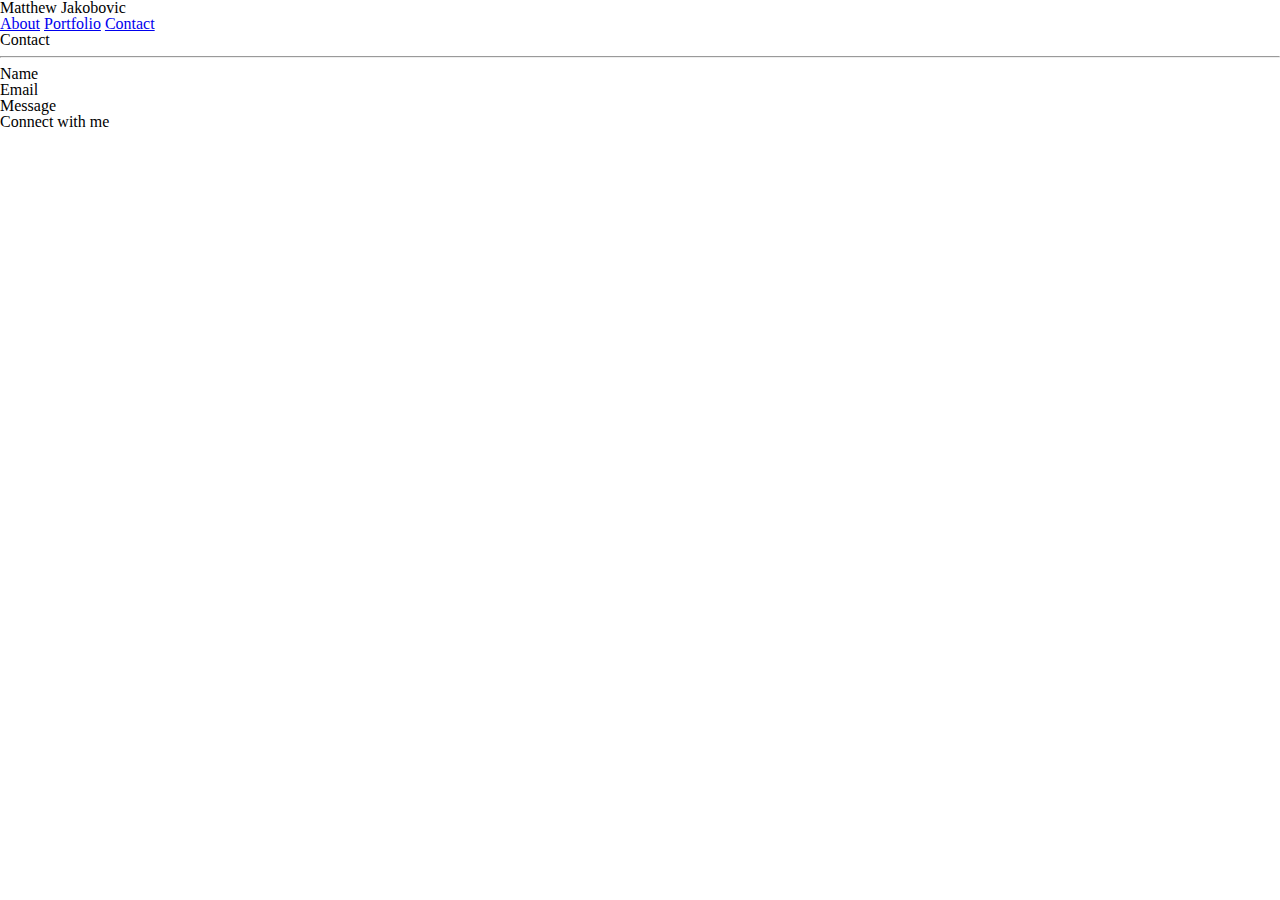
==== contact.html @ d8ba03e1 "work in progress" ====
<!DOCTYPE html>
<html>
<head>
	<title>Contact</title>
	<link rel="stylesheet" type="text/css" href="assets/css/reset.css">
	<link rel="stylesheet" type="text/css" href="assets/css/style.css">
</head>
<body>
	<header>
		<h1 id="name">Matthew Jakobovic</h1>
		<a href="index.html">About</a>
		<a href="portfolio.html">Portfolio</a>
		<a href="contact.html">Contact</a>
	</header>
	<section id="contact">
		<h1>Contact</h1>
		<hr>
		Name
		<form>
			
		</form>
		Email
		<form>
			
		</form>
		Message
		<form>
			
		</form>
	</section>
	<section id="connect">
		<h2>Connect with me</h2>
		<a href=""><img src=""></a>
		<a href=""><img src=""></a>
		<a href=""><img src=""></a>
	</section>
	<footer>
		
	</footer>
</body>
</html>
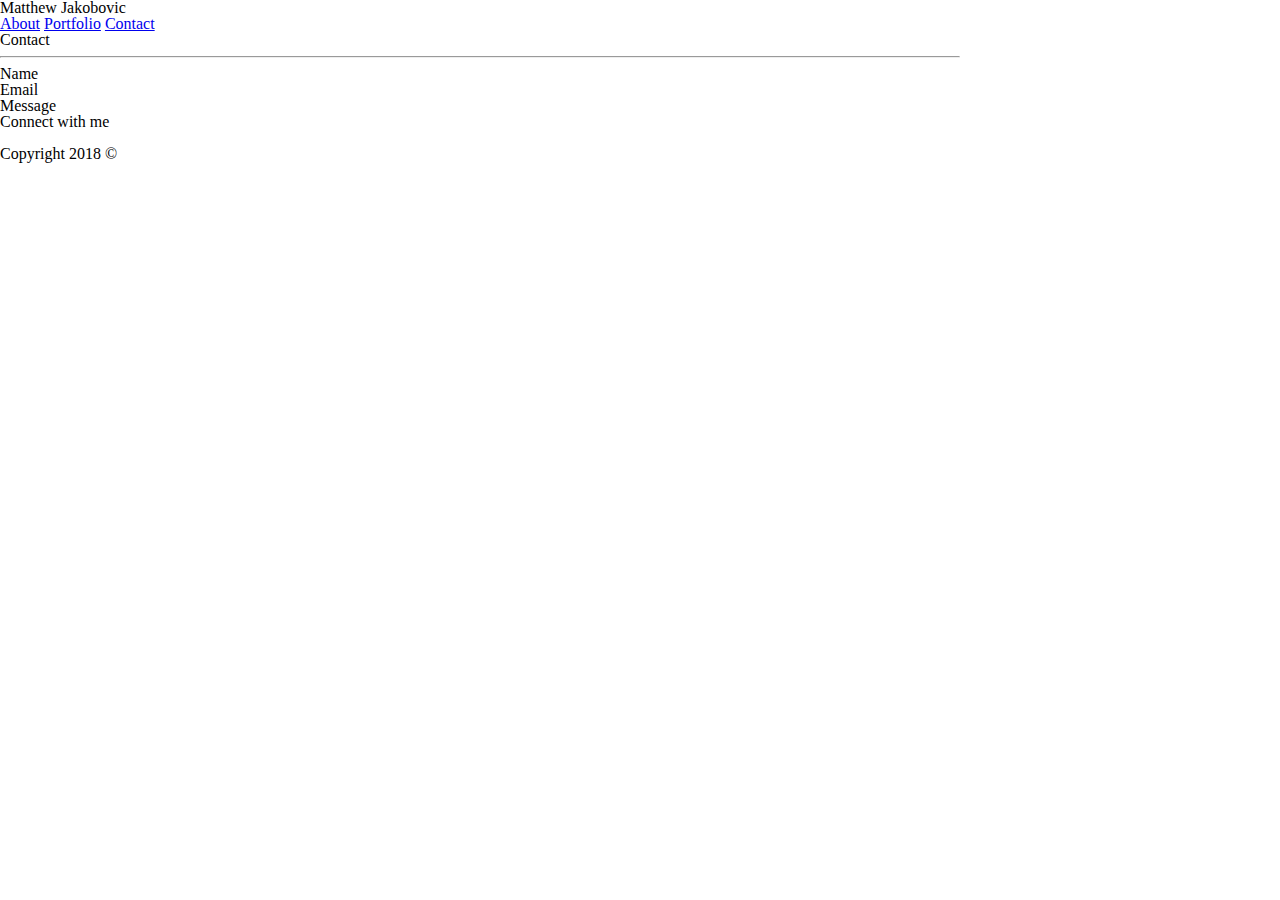
==== commit f1b82518: "update" ====
--- a/contact.html
+++ b/contact.html
@@ -1,41 +1,43 @@
 <!DOCTYPE html>
 <html>
+
 <head>
-	<title>Contact</title>
-	<link rel="stylesheet" type="text/css" href="assets/css/reset.css">
-	<link rel="stylesheet" type="text/css" href="assets/css/style.css">
+    <title>Contact</title>
+    <link rel="stylesheet" type="text/css" href="assets/css/reset.css">
+    <link rel="stylesheet" type="text/css" href="assets/css/style.css">
 </head>
+
 <body>
-	<header>
-		<h1 id="name">Matthew Jakobovic</h1>
-		<a href="index.html">About</a>
-		<a href="portfolio.html">Portfolio</a>
-		<a href="contact.html">Contact</a>
-	</header>
-	<section id="contact">
-		<h1>Contact</h1>
-		<hr>
-		Name
-		<form>
-			
-		</form>
-		Email
-		<form>
-			
-		</form>
-		Message
-		<form>
-			
-		</form>
-	</section>
-	<section id="connect">
-		<h2>Connect with me</h2>
-		<a href=""><img src=""></a>
-		<a href=""><img src=""></a>
-		<a href=""><img src=""></a>
-	</section>
-	<footer>
-		
-	</footer>
+    <header>
+        <h1 id="name">Matthew Jakobovic</h1>
+        <a href="index.html">About</a>
+        <a href="portfolio.html">Portfolio</a>
+        <a href="contact.html">Contact</a>
+    </header>
+    <section id="contact">
+        <h1>Contact</h1>
+        <hr> Name
+        <form>
+
+        </form>
+        Email
+        <form>
+
+        </form>
+        Message
+        <form>
+
+        </form>
+    </section>
+    <section id="connect">
+        <h2>Connect with me</h2>
+        <a href=""><img src=""></a>
+        <a href=""><img src=""></a>
+        <a href=""><img src=""></a>
+    </section>
+    <footer>
+        Copyright 2018 &copy;
+    </footer>
 </body>
+
 </html>--- a/assets/css/style.css
+++ b/assets/css/style.css
@@ -0,0 +1,3 @@
+body {
+    width: 960px;
+}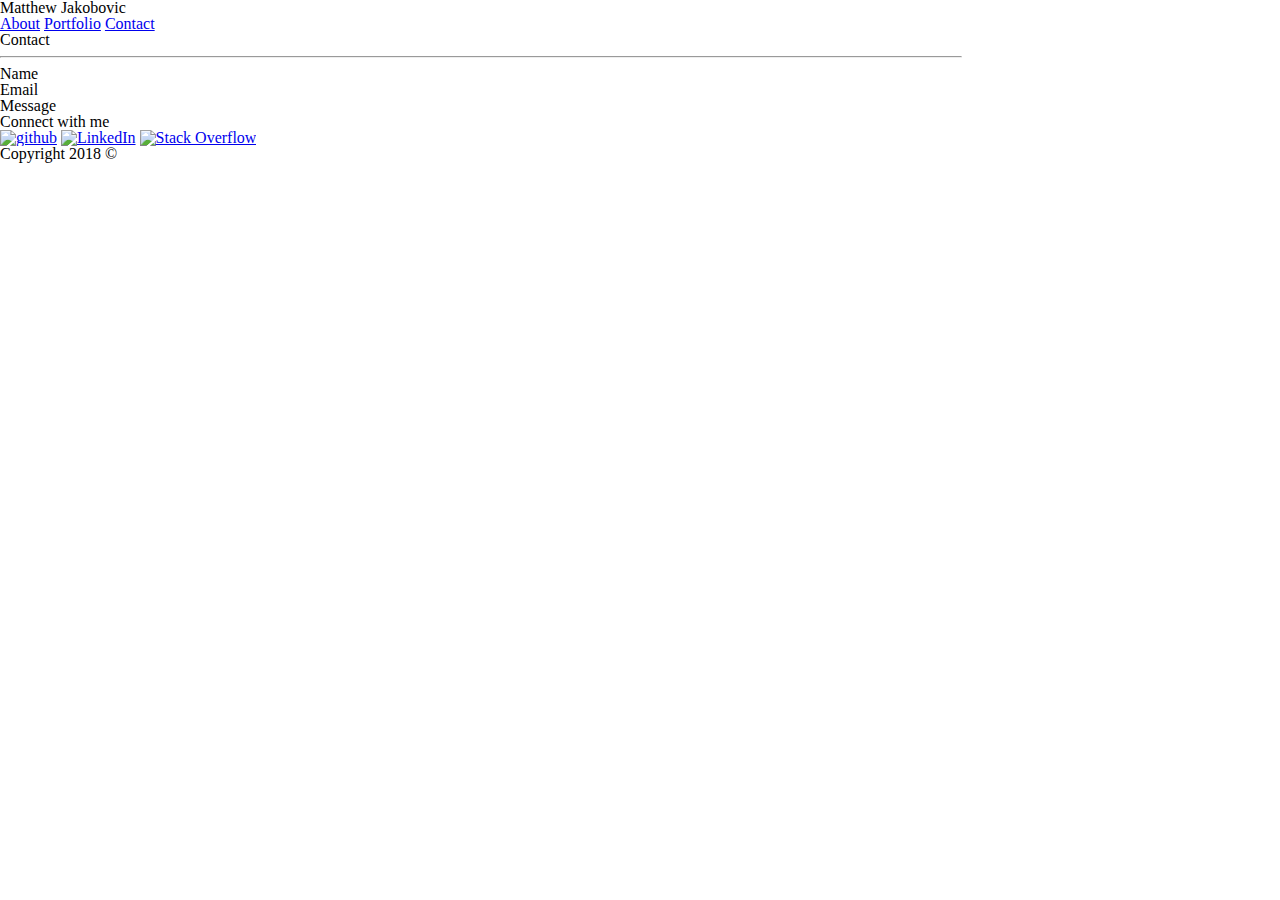
==== commit 7b3991db: "update inconsistancies" ====
--- a/contact.html
+++ b/contact.html
@@ -31,9 +31,9 @@
     </section>
     <section id="connect">
         <h2>Connect with me</h2>
-        <a href=""><img src=""></a>
-        <a href=""><img src=""></a>
-        <a href=""><img src=""></a>
+        <a href="https://github.com/moria330"><img src="" alt="github"></a>
+        <a href="https://www.linkedin.com/in/matthew-jakobovic-561545a6"><img src="" alt="LinkedIn"></a>
+        <a href="https://stackoverflow.com/users/7396243/matthew-jakobovic?tab=profile"><img src="" alt="Stack Overflow"></a>
     </section>
     <footer>
         Copyright 2018 &copy;
--- a/assets/css/style.css
+++ b/assets/css/style.css
@@ -1,3 +1,21 @@
-body {
+/* whole page width */
+
+* {
     width: 960px;
-}+}
+
+#name {}
+
+#contact {}
+
+#connect {}
+
+#about {}
+
+#portfolio-gallery {}
+
+h1 {}
+
+h2 {}
+
+a {}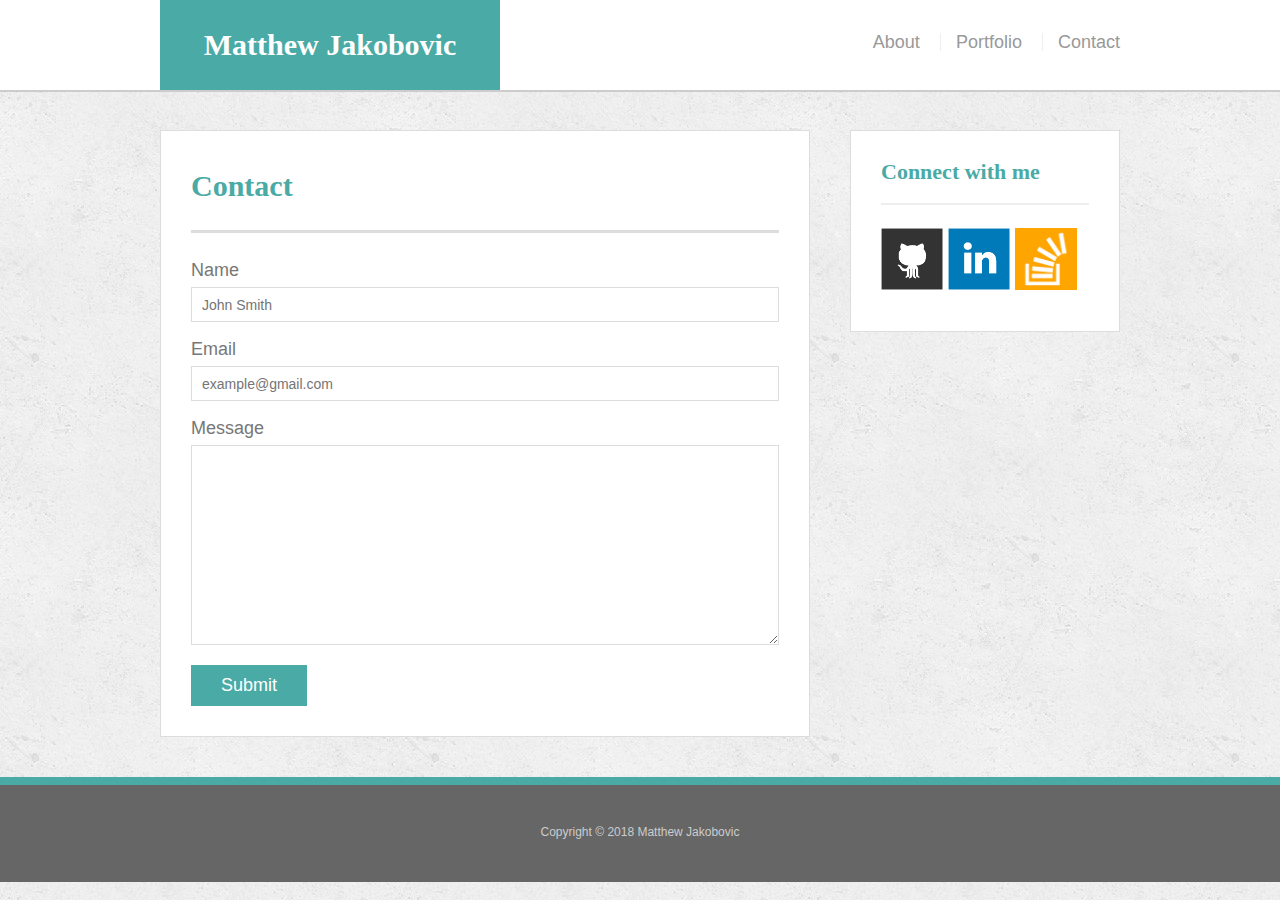
==== commit a2c9383c: "updated pages" ====
--- a/contact.html
+++ b/contact.html
@@ -2,41 +2,60 @@
 <html>
 
 <head>
-    <title>Contact</title>
+    <title>Contact | Matthew Jakobovic</title>
     <link rel="stylesheet" type="text/css" href="assets/css/reset.css">
     <link rel="stylesheet" type="text/css" href="assets/css/style.css">
 </head>
 
 <body>
-    <header>
-        <h1 id="name">Matthew Jakobovic</h1>
-        <a href="index.html">About</a>
-        <a href="portfolio.html">Portfolio</a>
-        <a href="contact.html">Contact</a>
+    <header id="masthead">
+        <div class="container">
+            <a href="index.html" id="logo">Matthew Jakobovic</a>
+            <nav>
+                <a href="index.html">About</a>
+                <a href="portfolio.html">Portfolio</a>
+                <a href="contact.html">Contact</a>
+            </nav>
+        </div>
     </header>
-    <section id="contact">
-        <h1>Contact</h1>
-        <hr> Name
-        <form>
+    <div id="main-container" class="container">
+        <section class="main-section">
+            <h1>Contact</h1>
 
-        </form>
-        Email
-        <form>
+            <form id="contact-form">
+                <ul>
+                    <li>
+                        <label for="name">Name</label>
+                        <input type="text" id="name" name="name" placeholder="John Smith" required="required">
+                    </li>
+                    <li>
+                        <label for="email">Email</label>
+                        <input type="email" id="email" name="email" placeholder="example@gmail.com" required="required">
+                    </li>
+                    <li>
+                        <label for="message">Message</label>
+                        <textarea id="message" name="message" required="required"></textarea>
+                    </li>
+                </ul>
+                <input type="submit">
+            </form>
 
-        </form>
-        Message
-        <form>
+        </section>
 
-        </form>
-    </section>
-    <section id="connect">
-        <h2>Connect with me</h2>
-        <a href="https://github.com/moria330"><img src="" alt="github"></a>
-        <a href="https://www.linkedin.com/in/matthew-jakobovic-561545a6"><img src="" alt="LinkedIn"></a>
-        <a href="https://stackoverflow.com/users/7396243/matthew-jakobovic?tab=profile"><img src="" alt="Stack Overflow"></a>
-    </section>
+        <section class="sidebar">
+            <div id="connect">
+                <h2>Connect with me</h2>
+                <a href="https://github.com/moria330"><img src="assets/images/github-128.png" class="social" alt="GitHub" /></a>
+                <a href="https://www.linkedin.com/in/matthew-jakobovic-561545a6"><img src="assets/images/linkedin-128.png" class="social" alt="LinkedIn" /></a>
+                <a href="https://stackoverflow.com/users/7396243/matthew-jakobovic?tab=profile"><img src="assets/images/stackoverflow-128.png" class="social" alt="Stack Overflow" /></a>
+            </div>
+        </section>
+    </div>
+    <div class="push"></div>
     <footer>
-        Copyright 2018 &copy;
+        <div class="container">
+            Copyright &copy; 2018 Matthew Jakobovic
+        </div>
     </footer>
 </body>
 
--- a/assets/css/style.css
+++ b/assets/css/style.css
@@ -1,21 +1,276 @@
-/* whole page width */
+body {
+    font-family: 'Arial', 'Helvetica Neue', Helvetica, sans-serif;
+    font-size: 18px;
+    color: #777;
+    line-height: 34px;
+    background: url("../images/concrete_seamless.png");
+}
 
 * {
-    width: 960px;
-}
-
-#name {}
-
-#contact {}
-
-#connect {}
-
-#about {}
-
-#portfolio-gallery {}
-
-h1 {}
-
-h2 {}
-
-a {}+    box-sizing: border-box;
+}
+
+
+/*general*/
+
+.container {
+    clear: both;
+    margin: 0 auto;
+    width: 100%;
+    max-width: 960px;
+}
+
+h1,
+h2,
+h3,
+p {
+    margin-bottom: 20px;
+}
+
+p:last-child {
+    margin-bottom: 0;
+}
+
+h1,
+h2,
+h3 {
+    font-family: 'Georgia', Times, "Times New Roman", serif;
+    color: #4aaaa5;
+    font-weight: 700;
+}
+
+h1 {
+    padding-bottom: 20px;
+    font-size: 30px;
+    line-height: 49px;
+    border-bottom: 3px solid #ddd;
+}
+
+h2,
+h3 {
+    font-size: 22px;
+}
+
+
+/*header*/
+
+#masthead {
+    position: fixed;
+    z-index: 99;
+    margin: 0 0 30px;
+    overflow: auto;
+    width: 100%;
+    color: #fff;
+    background: #fff;
+    border-bottom: 2px solid #ccc;
+}
+
+#logo {
+    width: 340px;
+    height: 90px;
+    float: left;
+    font-family: 'Georgia', Times, "Times New Roman", serif;
+    text-align: center;
+    line-height: 90px;
+    color: #fff;
+    font-weight: 700;
+    font-size: 30px;
+    text-decoration: none;
+    background: #4aaaa5;
+}
+
+nav {
+    float: right;
+    margin-top: 25px;
+}
+
+nav a {
+    display: inline-block;
+    margin-left: 15px;
+    padding-left: 15px;
+    color: #999;
+    text-decoration: none;
+    line-height: 18px;
+    border-left: 1px solid #efefef;
+}
+
+nav a:first-child {
+    border-left: 0 none;
+}
+
+
+/*footer*/
+
+footer {
+    padding: 30px 0;
+    clear: both;
+    color: #fff;
+    color: #ccc;
+    font-size: 12px;
+    text-align: center;
+    background: #666;
+    border-top: 8px solid #4aaaa5;
+}
+
+
+/*sidebar*/
+
+.sidebar {
+    padding: 30px;
+    width: 100%;
+    max-width: 270px;
+    float: right;
+    margin-bottom: 20px;
+    background: #fff;
+    border: 1px solid #ddd;
+}
+
+h3,
+.sidebar h2 {
+    padding-bottom: 20px;
+    margin-bottom: 15px;
+    line-height: 22px;
+    border-bottom: 2px solid #eee;
+}
+
+.social {
+    width: 62px;
+    height: 62px;
+    margin-top: 8px;
+    margin-right: 5px;
+}
+
+.social:last-child {
+    margin-right: 0;
+}
+
+
+/*main*/
+
+#main-container {
+    padding-top: 130px;
+}
+
+.main-section {
+    padding: 30px;
+    margin: 0 0 40px 0;
+    width: 100%;
+    max-width: 650px;
+    float: left;
+    background: #fff;
+    border: 1px solid #ddd;
+}
+
+
+/*portfolio page*/
+
+.work {
+    position: relative;
+    width: 274px;
+    overflow: auto;
+    float: left;
+    margin: 20px 0 25px;
+}
+
+.work:nth-child(even) {
+    margin-right: 40px;
+}
+
+.work img {
+    width: 100%;
+    border: 0 none;
+    opacity: .8;
+}
+
+.work h3 {
+    position: absolute;
+    bottom: 20px;
+    margin-bottom: 0;
+    padding: 15px;
+    width: 100%;
+    color: #fff;
+    text-align: center;
+    line-height: 30px;
+    font-weight: 300;
+    background: #4aaaa5;
+    border-bottom: 0;
+}
+
+.auth-image {
+    width: 200px;
+    height: auto;
+    margin-top: 10px;
+    margin-right: 25px;
+    float: left;
+}
+
+
+/*contact page*/
+
+#contact-form ul {
+    margin-bottom: 20px;
+}
+
+#contact-form li {
+    margin-bottom: 10px;
+}
+
+label,
+input[type=text],
+input[type=email],
+textarea {
+    display: block;
+    width: 100%;
+}
+
+input[type=text],
+input[type=email],
+textarea {
+    height: 35px;
+    padding: 0 10px;
+    font-size: 14px;
+    border: 1px solid #ddd;
+}
+
+textarea {
+    height: 200px;
+}
+
+input[type=submit] {
+    padding: 10px 30px;
+    color: #fff;
+    font-size: 18px;
+    cursor: pointer;
+    background: #4aaaa5;
+    border: 0 none;
+}
+
+
+/*sticky footer stuff*/
+
+
+/*http://ryanfait.com/html5-sticky-footer/*/
+
+* {
+    margin: 0;
+}
+
+html,
+body {
+    height: 100%;
+}
+
+.wrapper {
+    min-height: 100%;
+    height: auto !important;
+    height: 100%;
+    margin: 0 auto -105px;
+}
+
+footer,
+.push {
+    height: 105px;
+}
+
+
+/*end sticky footer stuff*/